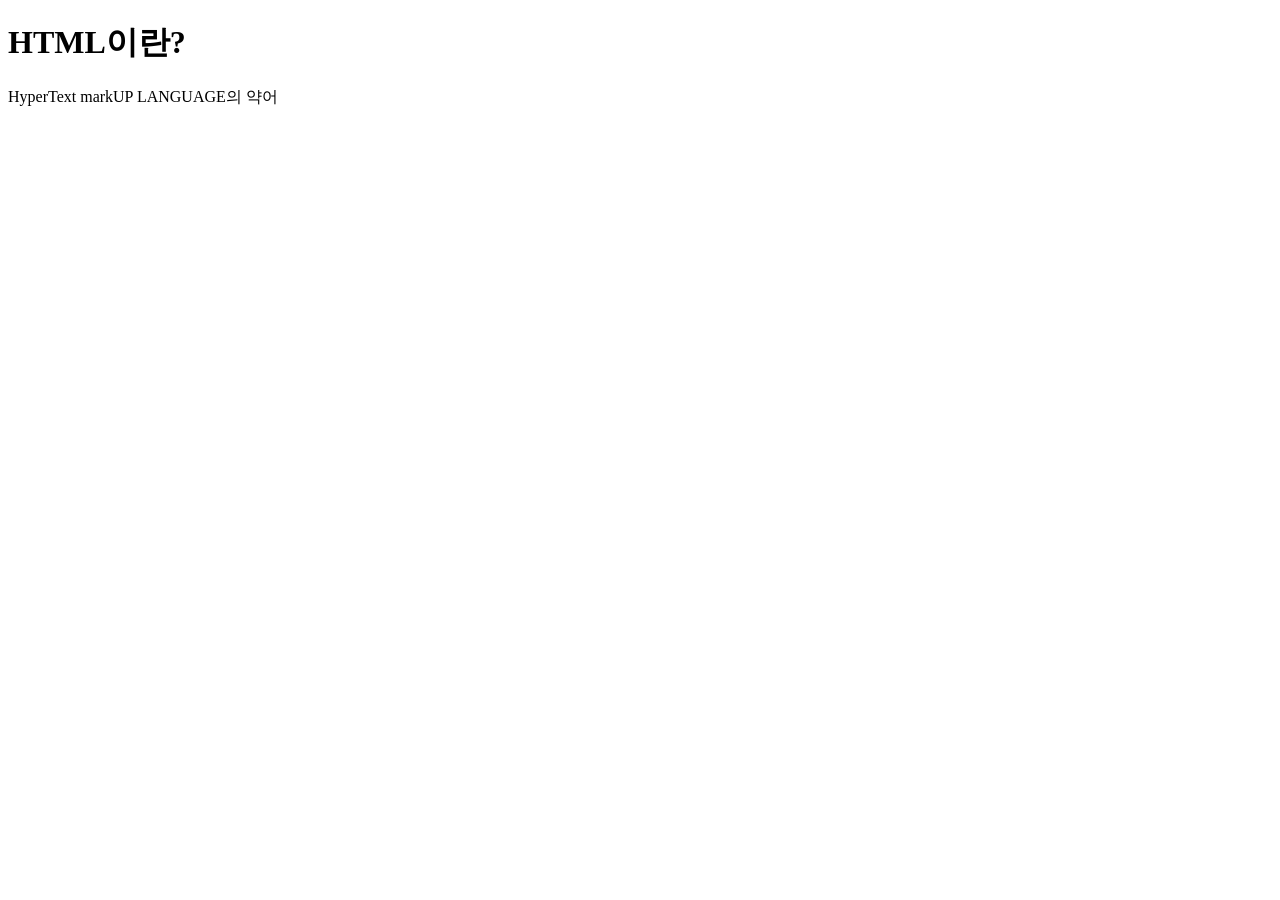
==== 2주차/2th.html @ 5145ae09 "HTML 문서작성하기 2-1" ====
<!DOCTYPE html>  <!-- 문서 유형 선언: 이 문서가 HTML5 문서임을 브라우저에게 알려줌 -->
<html lang="en">       <!-- html 태그: 전체 문서의 시작, lang 속성으로 문서의 기본 언어를 지정 (en = 영어) -->
<head>
    <meta charset="UTF-8">  <!-- 문자 인코딩을 UTF-8로 설정 (한글, 특수문자 깨짐 방지) -->
    <meta name="viewport" content="width=device-width, initial-scale=1.0">  <!-- 모바일 화면 대응을 위한 뷰포트 설정 -->
    <title>Document</title>  <!-- 브라우저 탭에 표시될 문서 제목 -->
</head>
<body>
    <h1>HTML이란?</h1>  <!-- 큰 제목(heading 1) 태그 -->
    HyperText markUP LANGUAGE의 약어  <!-- 본문 텍스트 -->
</body>
</html>
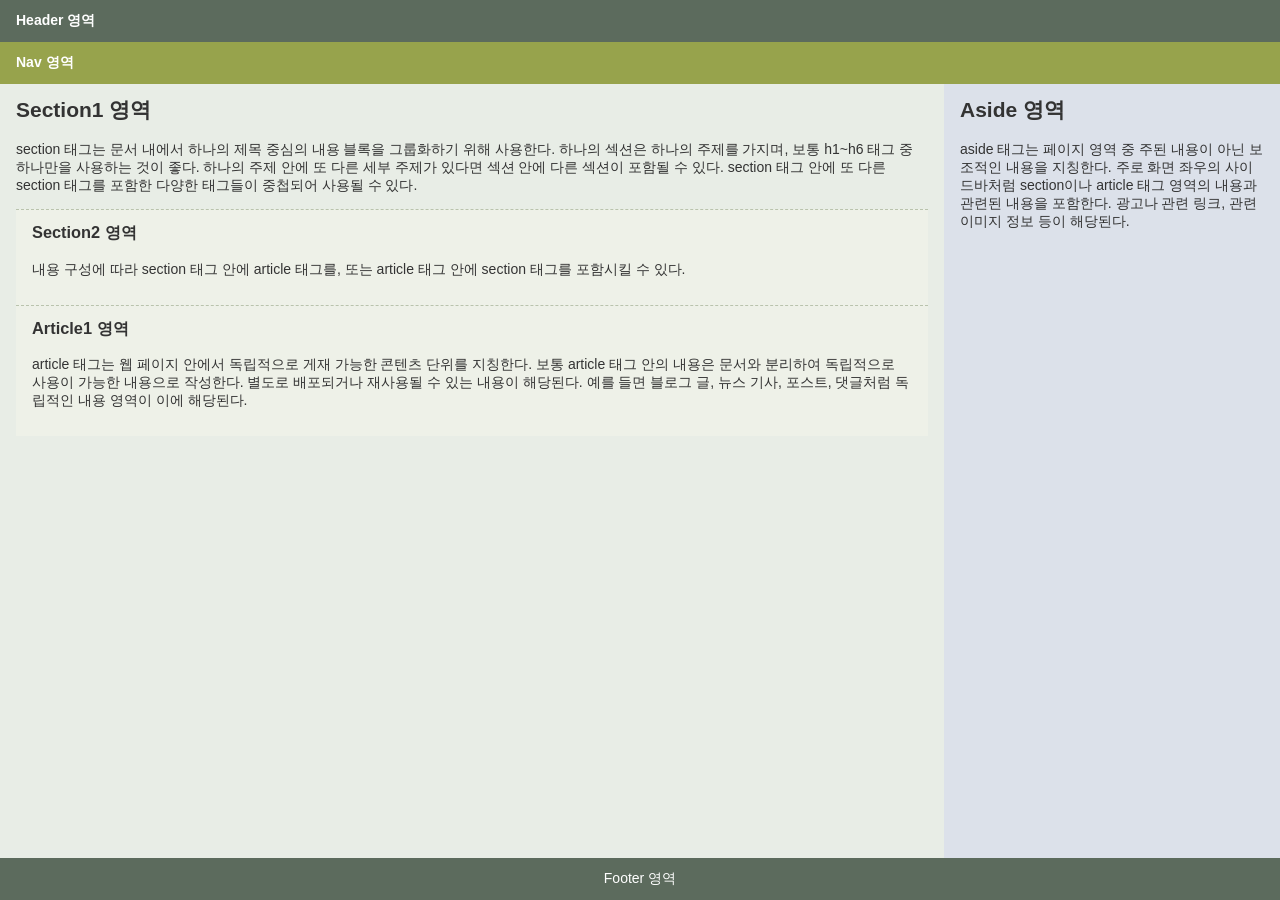
==== commit 3d45ca4f: "2주차 작업" ====
--- a/2주차/2th.html
+++ b/2주차/2th.html
@@ -1,19 +1,134 @@
-<!DOCTYPE html>  <!-- 문서 유형 선언: 이 문서가 HTML5 문서임을 브라우저에게 알려줌 -->
-<html lang="en">       <!-- html 태그: 전체 문서의 시작, lang 속성으로 문서의 기본 언어를 지정 (en = 영어) -->
+<!DOCTYPE html>
+<html lang="ko">
 <head>
-    <meta charset="UTF-8">  <!-- 문자 인코딩을 UTF-8로 설정 (한글, 특수문자 깨짐 방지) -->
-    <meta name="viewport" content="width=device-width, initial-scale=1.0">  <!-- 모바일 화면 대응을 위한 뷰포트 설정 -->
-    <title>Document</title>  <!-- 브라우저 탭에 표시될 문서 제목 -->
+    <meta charset="UTF-8">
+    <meta name="viewport" content="width=device-width, initial-scale=1.0">
+    <title>HTML5 페이지 기본 레이아웃</title>
+
+    <style>
+        * {
+            box-sizing: border-box;
+        }
+
+        html, body {
+            height: 100%;         /* 화면 전체 높이를 채우도록 지정 */
+            margin: 0;
+        }
+
+        body {
+            display: flex;
+            flex-direction: column;   /* header, nav, content, footer를 세로로 쌓음 */
+            min-height: 100vh;        /* 최소한 화면 높이만큼은 채우게 함 */
+            font-family: '맑은 고딕', sans-serif;
+            font-size: 14px;
+            color: #333;
+        }
+
+        header, nav, section, aside, article, footer {
+            padding: 12px 16px;
+        }
+
+        header {
+            background-color: #5c6b5d;
+            color: #fff;
+            font-weight: bold;
+        }
+
+        nav {
+            background-color: #97a34c;
+            color: #fff;
+            font-weight: bold;
+        }
+
+        /* 남는 공간을 content-row가 다 차지하도록 함 → 흰 여백 방지 */
+        .content-row {
+            display: flex;
+            flex-wrap: wrap;
+            flex: 1;               /* header/nav/footer를 제외한 남은 공간을 전부 채움 */
+        }
+
+        section {
+            background-color: #e8ede6;
+            flex: 3;
+            min-width: 250px;
+        }
+
+        aside {
+            background-color: #dce1ea;
+            flex: 1;
+            min-width: 180px;
+        }
+
+        article {
+            background-color: #eef1e8;
+            border-top: 1px dashed #b9c3ad;
+        }
+
+        h2, h3 {
+            margin-top: 0;
+        }
+
+        footer {
+            background-color: #5c6b5d;
+            color: #fff;
+            text-align: center;
+        }
+    </style>
 </head>
 <body>
-    <h1>HTML이란?</h1>  <!-- 큰 제목(heading 1) 태그 -->
-    HyperText markUP LANGUAGE의 약어  <!-- 본문 텍스트 -->
+
+    <header>
+        Header 영역
+    </header>
+
+    <nav>
+        Nav 영역
+    </nav>
+
+    <div class="content-row">
+
+        <section>
+            <h2>Section1 영역</h2>
+            <p>
+                section 태그는 문서 내에서 하나의 제목 중심의 내용 블록을 그룹화하기 위해 사용한다.
+                하나의 섹션은 하나의 주제를 가지며, 보통 h1~h6 태그 중 하나만을 사용하는 것이 좋다.
+                하나의 주제 안에 또 다른 세부 주제가 있다면 섹션 안에 다른 섹션이 포함될 수 있다.
+                section 태그 안에 또 다른 section 태그를 포함한 다양한 태그들이 중첩되어 사용될 수 있다.
+            </p>
+
+            <article>
+                <h3>Section2 영역</h3>
+                <p>
+                    내용 구성에 따라 section 태그 안에 article 태그를, 또는 article 태그 안에
+                    section 태그를 포함시킬 수 있다.
+                </p>
+            </article>
+
+            <article>
+                <h3>Article1 영역</h3>
+                <p>
+                    article 태그는 웹 페이지 안에서 독립적으로 게재 가능한 콘텐츠 단위를 지칭한다.
+                    보통 article 태그 안의 내용은 문서와 분리하여 독립적으로 사용이 가능한 내용으로 작성한다.
+                    별도로 배포되거나 재사용될 수 있는 내용이 해당된다. 예를 들면 블로그 글, 뉴스 기사,
+                    포스트, 댓글처럼 독립적인 내용 영역이 이에 해당된다.
+                </p>
+            </article>
+        </section>
+
+        <aside>
+            <h2>Aside 영역</h2>
+            <p>
+                aside 태그는 페이지 영역 중 주된 내용이 아닌 보조적인 내용을 지칭한다.
+                주로 화면 좌우의 사이드바처럼 section이나 article 태그 영역의 내용과
+                관련된 내용을 포함한다. 광고나 관련 링크, 관련 이미지 정보 등이 해당된다.
+            </p>
+        </aside>
+
+    </div>
+
+    <footer>
+        Footer 영역
+    </footer>
+
 </body>
-</html>
-
-
-
-
-
-
-
+</html>
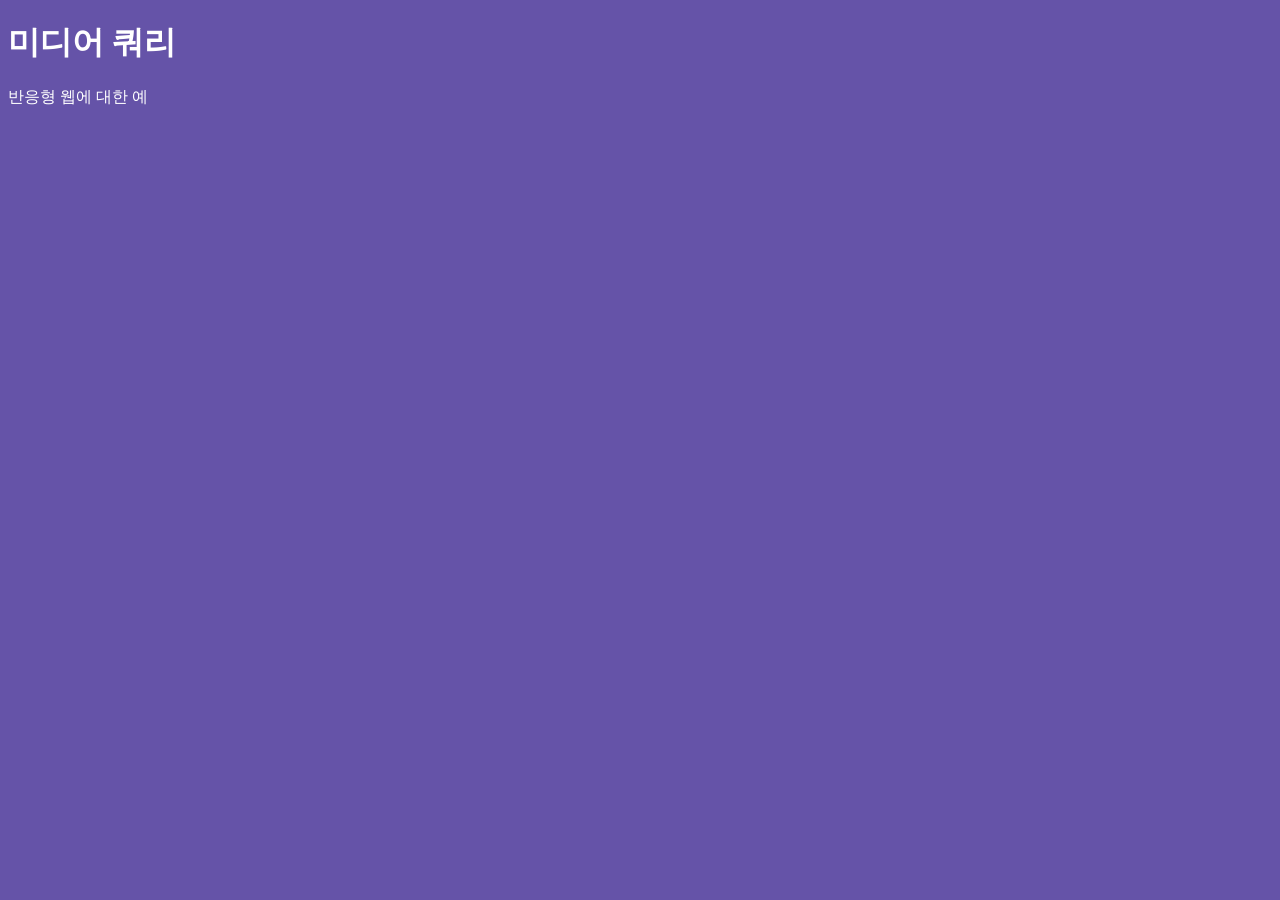
==== commit a27bd8cd: "3주차 안드로이드 프로젝트" ====
--- a/2주차/2th.html
+++ b/2주차/2th.html
@@ -3,132 +3,25 @@
 <head>
     <meta charset="UTF-8">
     <meta name="viewport" content="width=device-width, initial-scale=1.0">
-    <title>HTML5 페이지 기본 레이아웃</title>
+  
+     <title>미디어 쿼리 정의</title>
+  <style>
+    /* 기본 (중간 너비): 흰 배경 */
+    body { background-color: white; color: black; }
 
-    <style>
-        * {
-            box-sizing: border-box;
-        }
+    /* (1) 창 너비 400px 이하: 초록 */
+    @media screen and (max-width: 400px) {
+      body { background-color: #77a83f; color: white; }
+    }
 
-        html, body {
-            height: 100%;         /* 화면 전체 높이를 채우도록 지정 */
-            margin: 0;
-        }
-
-        body {
-            display: flex;
-            flex-direction: column;   /* header, nav, content, footer를 세로로 쌓음 */
-            min-height: 100vh;        /* 최소한 화면 높이만큼은 채우게 함 */
-            font-family: '맑은 고딕', sans-serif;
-            font-size: 14px;
-            color: #333;
-        }
-
-        header, nav, section, aside, article, footer {
-            padding: 12px 16px;
-        }
-
-        header {
-            background-color: #5c6b5d;
-            color: #fff;
-            font-weight: bold;
-        }
-
-        nav {
-            background-color: #97a34c;
-            color: #fff;
-            font-weight: bold;
-        }
-
-        /* 남는 공간을 content-row가 다 차지하도록 함 → 흰 여백 방지 */
-        .content-row {
-            display: flex;
-            flex-wrap: wrap;
-            flex: 1;               /* header/nav/footer를 제외한 남은 공간을 전부 채움 */
-        }
-
-        section {
-            background-color: #e8ede6;
-            flex: 3;
-            min-width: 250px;
-        }
-
-        aside {
-            background-color: #dce1ea;
-            flex: 1;
-            min-width: 180px;
-        }
-
-        article {
-            background-color: #eef1e8;
-            border-top: 1px dashed #b9c3ad;
-        }
-
-        h2, h3 {
-            margin-top: 0;
-        }
-
-        footer {
-            background-color: #5c6b5d;
-            color: #fff;
-            text-align: center;
-        }
-    </style>
+    /* (3) 창 너비 700px 이상: 보라 */
+    @media screen and (min-width: 700px) {
+      body { background-color: #6553a8; color: white; }
+    }
+  </style>
 </head>
 <body>
-
-    <header>
-        Header 영역
-    </header>
-
-    <nav>
-        Nav 영역
-    </nav>
-
-    <div class="content-row">
-
-        <section>
-            <h2>Section1 영역</h2>
-            <p>
-                section 태그는 문서 내에서 하나의 제목 중심의 내용 블록을 그룹화하기 위해 사용한다.
-                하나의 섹션은 하나의 주제를 가지며, 보통 h1~h6 태그 중 하나만을 사용하는 것이 좋다.
-                하나의 주제 안에 또 다른 세부 주제가 있다면 섹션 안에 다른 섹션이 포함될 수 있다.
-                section 태그 안에 또 다른 section 태그를 포함한 다양한 태그들이 중첩되어 사용될 수 있다.
-            </p>
-
-            <article>
-                <h3>Section2 영역</h3>
-                <p>
-                    내용 구성에 따라 section 태그 안에 article 태그를, 또는 article 태그 안에
-                    section 태그를 포함시킬 수 있다.
-                </p>
-            </article>
-
-            <article>
-                <h3>Article1 영역</h3>
-                <p>
-                    article 태그는 웹 페이지 안에서 독립적으로 게재 가능한 콘텐츠 단위를 지칭한다.
-                    보통 article 태그 안의 내용은 문서와 분리하여 독립적으로 사용이 가능한 내용으로 작성한다.
-                    별도로 배포되거나 재사용될 수 있는 내용이 해당된다. 예를 들면 블로그 글, 뉴스 기사,
-                    포스트, 댓글처럼 독립적인 내용 영역이 이에 해당된다.
-                </p>
-            </article>
-        </section>
-
-        <aside>
-            <h2>Aside 영역</h2>
-            <p>
-                aside 태그는 페이지 영역 중 주된 내용이 아닌 보조적인 내용을 지칭한다.
-                주로 화면 좌우의 사이드바처럼 section이나 article 태그 영역의 내용과
-                관련된 내용을 포함한다. 광고나 관련 링크, 관련 이미지 정보 등이 해당된다.
-            </p>
-        </aside>
-
-    </div>
-
-    <footer>
-        Footer 영역
-    </footer>
-
+  <h1>미디어 쿼리</h1>
+  <p>반응형 웹에 대한 예</p>
 </body>
-</html>+</html>
